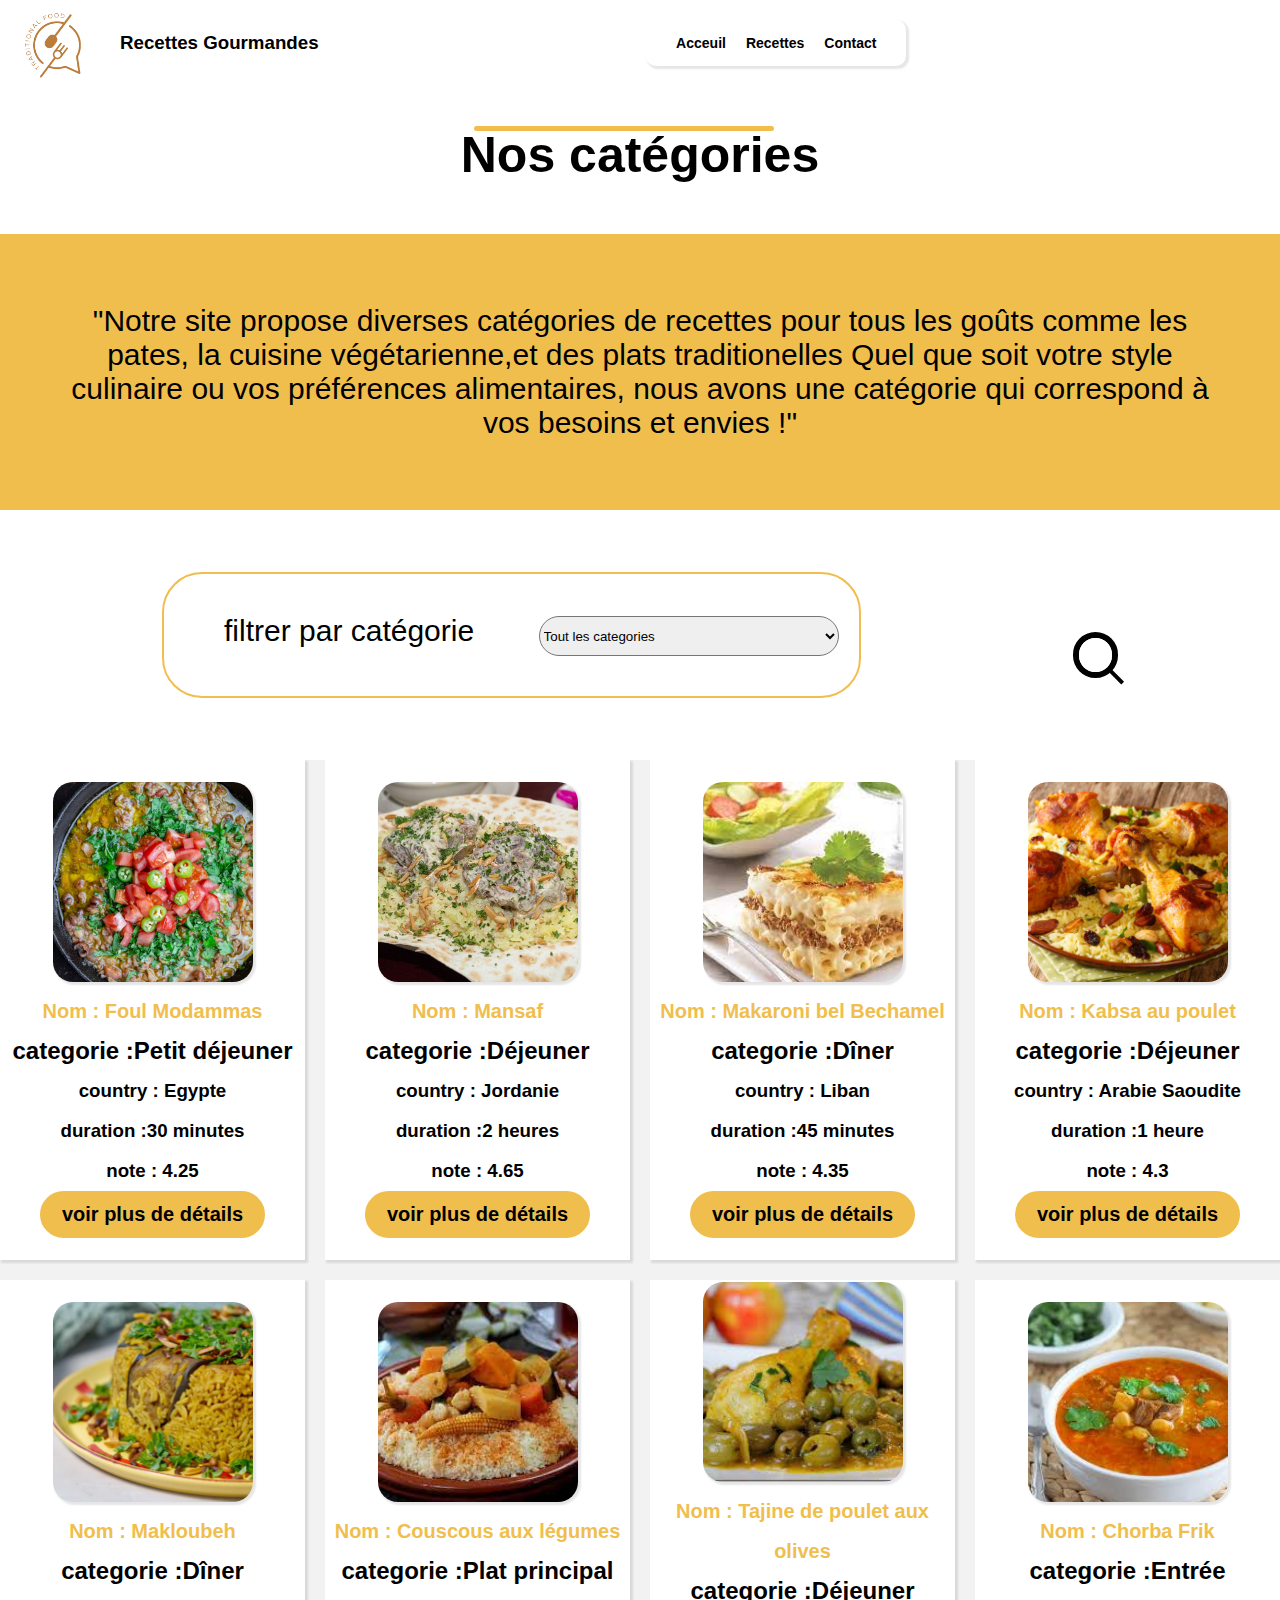
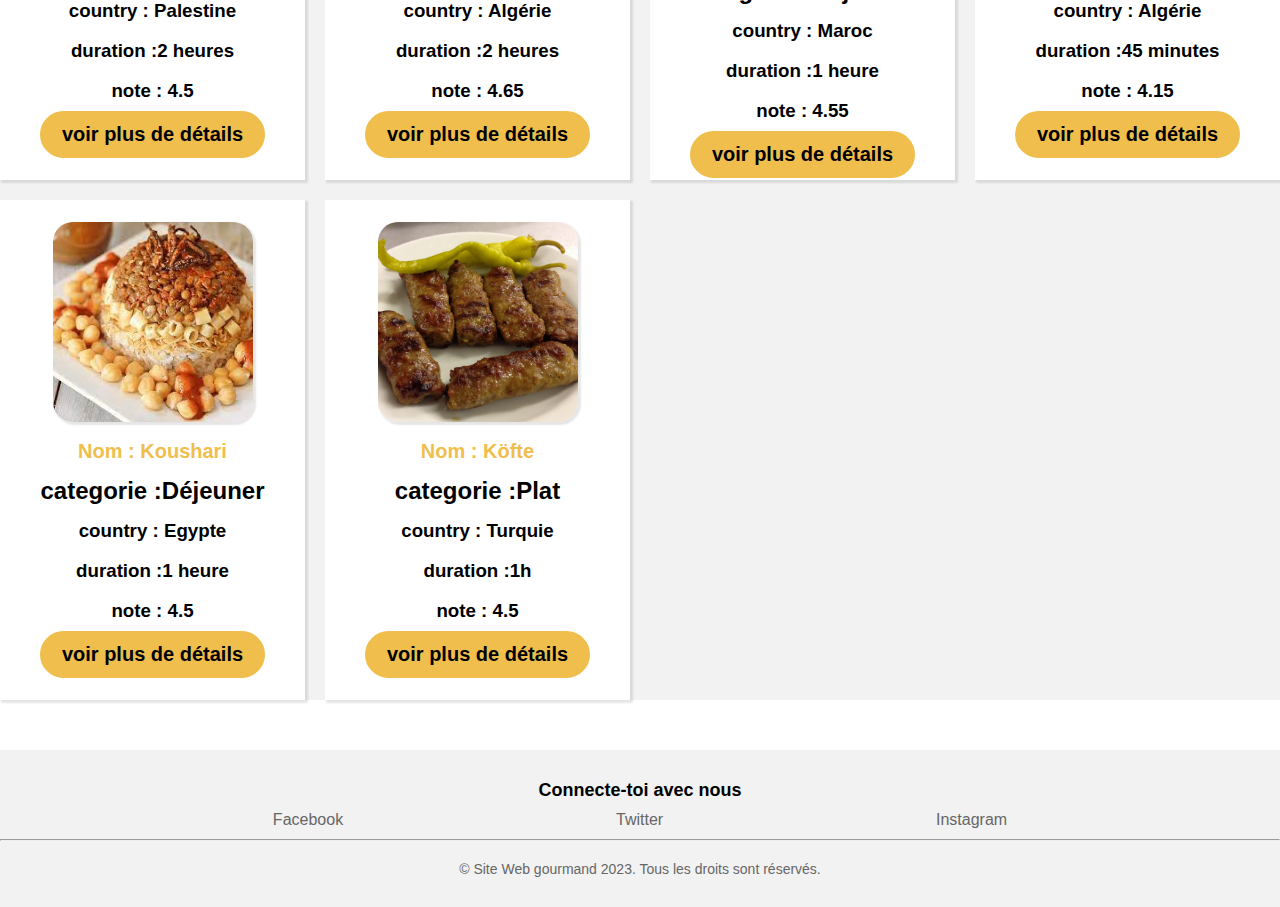
==== djoudi-abdallah-pweb/projet-recettes/html/catalogue.html @ a3978baa "Add files via upload" ====
<!DOCTYPE html>
<html lang="en">
  <head>
    <meta charset="UTF-8" />
    <meta http-equiv="X-UA-Compatible" content="IE=edge" />
    <meta name="viewport" content="width=device-width, initial-scale=1.0" />
    <link rel="stylesheet" href="../css/style1.css" />
    <link
    rel="stylesheet"
    href="https://fonts.googleapis.com/css2?family=Material+Symbols+Outlined:opsz,wght,FILL,GRAD@20..48,100..700,0..1,-50..200"
  />
  <link
    rel="stylesheet"
    href="https://cdnjs.cloudflare.com/ajax/libs/font-awesome/6.4.0/css/all.min.css"
  />    
    <title>CATALOGUE</title>
  </head>

  <body onload="afficherRec()">
    <div class="container1">
      <nav>
        <div class="coter">
          <div class="log">
            <img    id="im"  src="./2-removebg-preview.png" alt="" />
          </div>
          <h3>Recettes Gourmandes</h3>
        </div>
        <ul class="responsive">
          <li><a href="../html/index.html">Acceuil</a></li>
        <li><a href="../html/catalogue.html">Recettes</a></li>
          <li><a href="#contacte">Contact</a></li>
        </ul>
        <i class="fa-solid fa-bars"></i>
      </nav>
      <h1>Nos catégories</h1>
     
      <p class="con-p" >
        "Notre site propose diverses catégories de recettes pour tous les goûts
        comme les pates, la cuisine végétarienne,et des plats traditionelles 
         Quel que soit votre style culinaire ou vos préférences
        alimentaires, nous avons une catégorie qui correspond à vos besoins et
        envies !"
      </p>
      
     </div>
<div class="sea-bar">
   <div class="men">
   <label for="cat-selc">filtrer par catégorie</label>
   <select id="cat-selc" onchange="rechercheCtg()">
    <option value="">Tout les categories</option>
    <option value="Entrée">entree</option>
    <option value="Plat principal">Plat principal</option>
    <option value="Dîner">Dîner</option>
    <option value="Déjeuner">Déjeuner</option>
    <option value="Petit déjeuner">Petit déjeuner</option>
    <option value="Plat">Plat</option></select
  ><br />
   </div>
   <form class="search-box">
  <input type="text" placeholder="Appuyez sur vos recettes" id="sea"/>
   <button type="reset"  ></button> 
  </form>
</div>
      <div id="recc"> <!-- here work with js  --></div>
    <footer>
      <div class="cont">
        <div class="row">
       
          <div id="contacte" class="col-md-4">
            <h3>Connecte-toi avec nous</h3>
            <ul>
              <li><a href="#">Facebook</a></li>
              <li><a href="#">Twitter</a></li>
              <li><a href="#">Instagram</a></li>
            </ul>
          </div>
        </div>
        <hr>
        <p class="text-center">&copy; Site Web gourmand 2023. Tous les droits sont réservés.</p>
      </div>
  </body>
  <script src="../js/recettesDB.js"></script>
  <script src="../js/catalouge.js"></script>
</html>
---- djoudi-abdallah-pweb/projet-recettes/css/style1.css ----
* {
  padding: 0;
  margin: 0;
  box-sizing: border-box;
  font-family:  sans-serif;
  text-decoration: none;
}
html {
  scroll-behavior: smooth;
}
nav {
  list-style: none;
  display: flex;
  justify-content: space-between;
  align-items: center;
  padding: 20px;
}
nav ul {
  list-style: none;
  display: flex;
  justify-content: space-evenly;
  padding-right: 50px;
  border-radius: 10px;
  padding: 10px 20px;
  box-shadow: 2px 2px 2px 1px rgba(0, 0, 0, 0.1);
}
nav ul li a {
  padding: 10px;
  text-decoration: none;
  font-weight: 900;
  font-size: 14px;
  line-height: 26px;

  color: #000000;
}

.log img {
  width: 150px;
  padding: 10px;
  position: absolute;
  top: -30px;
  left: -20px;
}
.fa-bars {
  visibility: hidden;
  font-size: 30px;
}
.coter {
  display: flex;
  justify-content: space-evenly;
  z-index: 3;
}
.coter h3 {
  padding-left: 100px;
  color: black;
}
h1 {
  text-align: center;
  font-size: 50px;
  margin: 40px;
}
h1::after {
  content: "";
  background-color: #f0be4d;
  font-weight: 500;
  width: 300px;
  height: 5px;
  border-radius: 5px;
  position: absolute;
  left: 37%;
}
.con-p {
  text-align: center;
  background-color: #f0be4d;
  margin: 50px 0px;
  padding: 70px;
  font-size: 30px;
  width: 100vw;
}
/* ---------------------------------------------------------------------------------------------------------------------------------------- */
@import url("https://fonts.googleapis.com/css?family=Raleway:400,400i,700");

.search-box {
  font-size: 20px;
  border: solid 0.3em #000000;
  display: inline-block;
  position: relative;
  border-radius: 2.5em;
  margin-left: 50px;
  margin-top: 40px;
  align-items: center;
  justify-content: center;
}
.search-box input[type="text"] {
  font-family: inherit;
  font-weight: bold;
  width: 2.5em;
  height: 2.5em;
  padding: 0.3em 2.1em 0.3em 0.4em;
  border: none;
  box-sizing: border-box;
  border-radius: 2.5em;
  transition: width 800ms cubic-bezier(0.68, -0.55, 0.27, 1.55) 150ms;
}
.search-box input[type="text"]:focus {
  outline: none;
}
.search-box input[type="text"]:focus,
.search-box input[type="text"]:not(:placeholder-shown) {
  width: 18em;
  transition: width 800ms cubic-bezier(0.68, -0.55, 0.27, 1.55);
}
.search-box input[type="text"]:focus + button[type="reset"],
.search-box input[type="text"]:not(:placeholder-shown) + button[type="reset"] {
  transform: rotate(-45deg) translateY(0);
  transition: transform 150ms ease-out 800ms;
}
.search-box input[type="text"]:focus + button[type="reset"]:after,
.search-box
  input[type="text"]:not(:placeholder-shown)
  + button[type="reset"]:after {
  opacity: 1;
  transition: top 150ms ease-out 950ms, right 150ms ease-out 950ms,
    opacity 150ms ease 950ms;
}
.search-box button[type="reset"] {
  background-color: transparent;
  width: 1.4em;
  height: 1.4em;
  border: 0;
  padding: 0;
  outline: 0;
  display: flex;
  justify-content: center;
  align-items: center;
  position: absolute;
  top: 0.55em;
  right: 0.55em;
  transform: rotate(-45deg) translateY(2.2em);
  transition: transform 150ms ease-out 150ms;
}
.search-box button[type="reset"]:before,
.search-box button[type="reset"]:after {
  content: "";
  background-color: #000000;
  width: 0.3em;
  height: 1.4em;
  position: absolute;
}
.search-box button[type="reset"]:after {
  transform: rotate(90deg);
  opacity: 0;
  transition: transform 150ms ease-out, opacity 150ms ease-out;
}
/* --------------------------------------------------------------------------------------------------------------------------------------------------------------- */
.sea-bar {
  display: flex;
  width: 100%;
  justify-content: space-evenly;
  align-items: center;
  border-radius: 40px;
  height: 150px;
}
.men {
  border: 2px solid #f0be4d;
  border-radius: 40px;
  padding: 40px 20px;
}
.men label {
  font-size: 30px;
  padding: 40px;
  font-weight: 400;
}
#cat-selc {
  width: 300px;
  height: 40px;
  border-radius: 20px;
  margin-left: 20px;
}
#recc {
  display: grid;
  grid-template-columns: repeat(4, 1fr);
  grid-template-rows: repeat(3, 500px);
  gap: 20px;
  margin: 50px 0px;
  background-color: #f2f2f2;
  background-size: cover;
}
.con {
  display: flex;
  flex-direction: column-reverse;
  justify-content: center;
  align-items: center;
  background-color: #fff;
  box-shadow: 2px 2px 2px 1px rgba(0, 0, 0, 0.1);
}
.con:hover{
  transform:translateY(-1.25rem);
  transition: 1s ease-in-out;
}
.txt a {
  text-decoration: none;
  display: flex;
  justify-content: center;
  text-align: center;
  color: #f0be4d;
  font-size: 20px;
  font-weight: 700;
}
.txt button{
  background-color: #f0be4d;
  border-radius: 40px;
  border: 2px solid #f0be4d;
  padding: 10px 20px;
  
}
.txt button:hover{
  transform: scale(1.1);
  transition: 0.8s ease-in-out;
}
.txt button a{
  color: #000000;
}
.txt {
  line-height: 40px;
  display: flex;
  justify-content: center;
  align-items: center;
  flex-direction: column;
}
.con img {
  width: 200px;
  height: 200px;
  border-radius: 20px;
  box-shadow: 2px 2px 2px 1px rgba(0, 0, 0, 0.1);
  object-fit: cover;
  margin-bottom: 5px;
}
footer {
  background-color: #f2f2f2;
  padding: 30px 0;
}

footer h3 {
  font-size: 18px;
  font-weight: bold;
  margin-bottom: 20px;
}

footer ul {
  list-style: none;
  padding: 0;
  margin: 0;
}

footer ul li {
  margin-bottom: 10px;
}

footer ul li a {
  color: #666;
}

footer p {
  margin-top: 20px;
  font-size: 14px;
  color: #666;
}
.text-center {
  text-align: center;
}
.col-md-4 h3 {
  text-align: center;
  margin-bottom: 10px;
}
.col-md-4 ul {
  display: flex;
  justify-content: space-evenly;
}
@media screen and (max-width: 900px) {
  .con-p {
    width: 100% !important;
  }
  #recc {
    grid-template-columns: repeat(2, 1fr);
  }
  .sea-bar {
    flex-direction: column;
    height: auto !important;
  }
}

@media screen and (max-width: 600px) {
  #recc {
    grid-template-columns: 1fr;
  }
}
@media screen and (max-width: 900px) {
  .responsive {
    display: none !important;
  }
  nav {
    width: 100%;
    display: flex;
    flex-direction: column;
  }
  nav ul {
    display: flex;
    flex-direction: column;
    z-index: 10;
    width: 100%;
    height: 40vh;
  }
  .fa-bars {
    position: absolute;
    top: 10px;
    right: 10px;
    visibility: visible;
  }
  h1::after {
    display: none;
  }
}
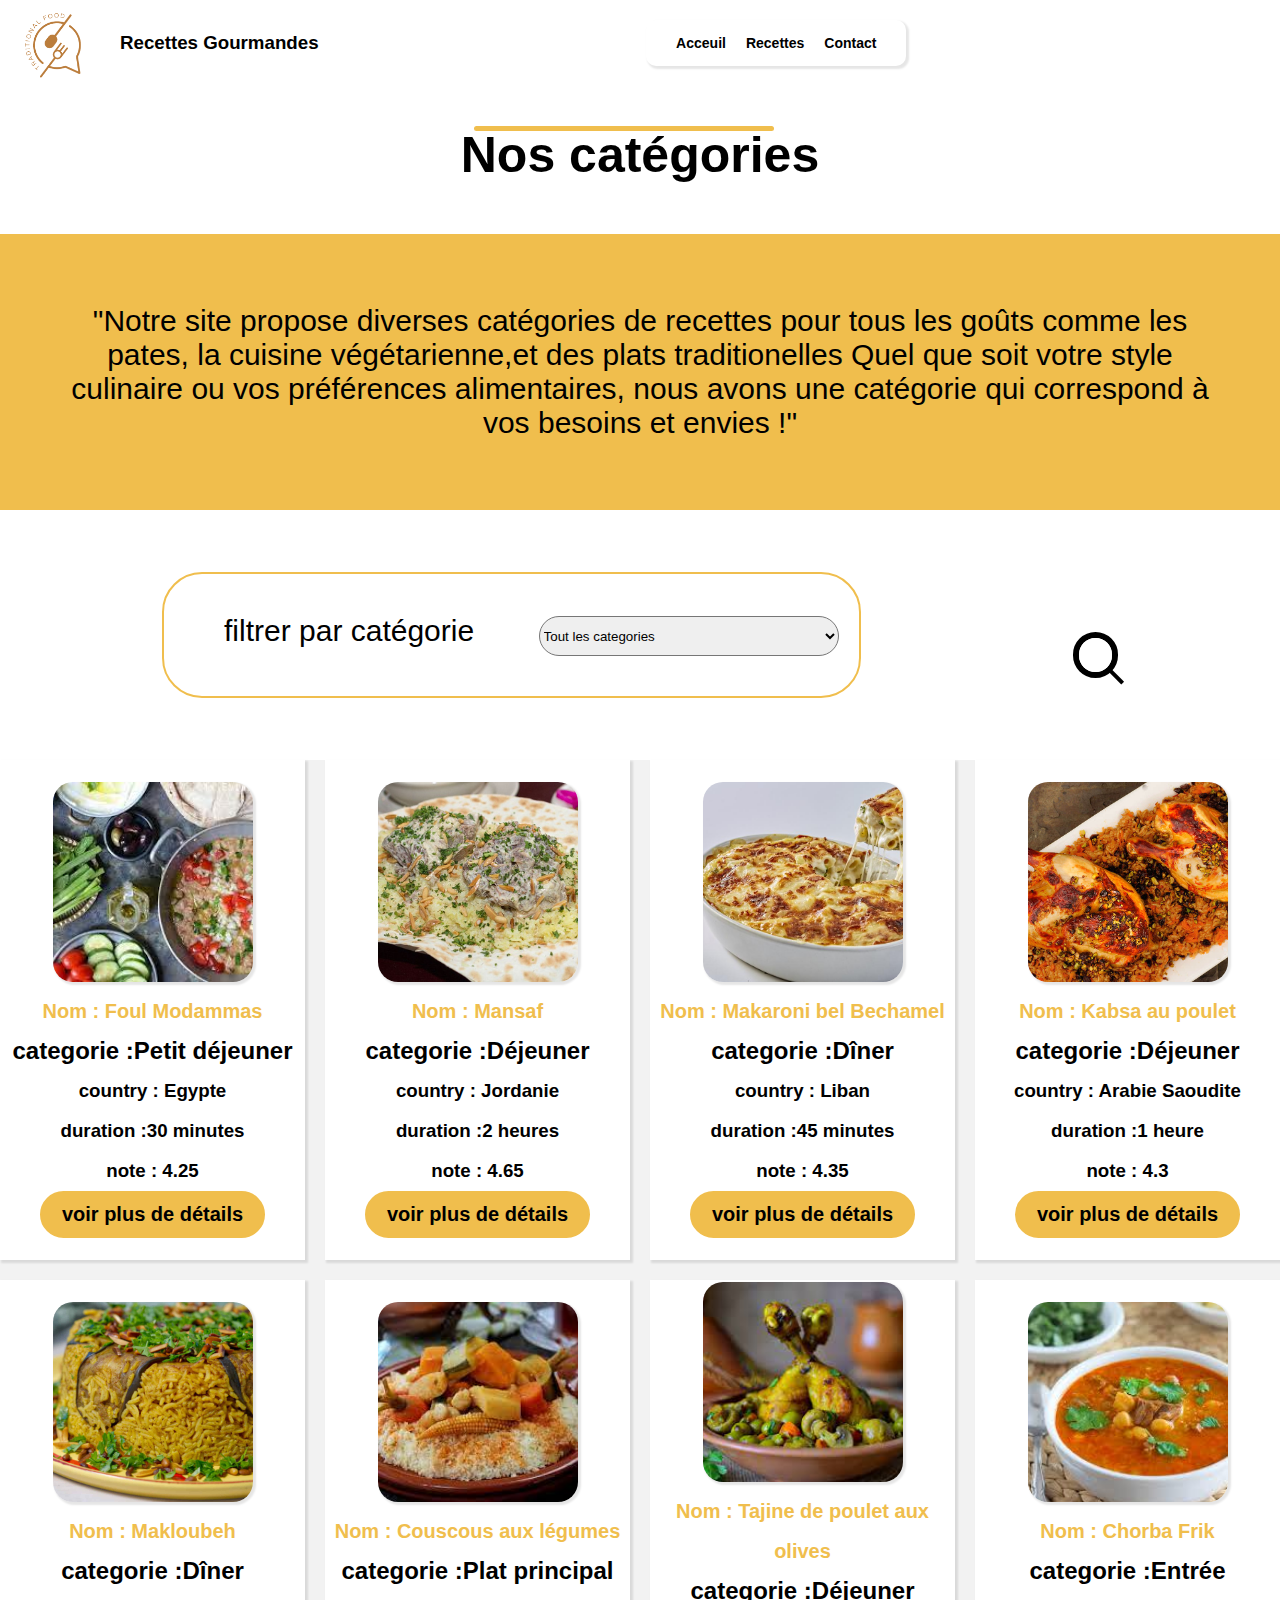
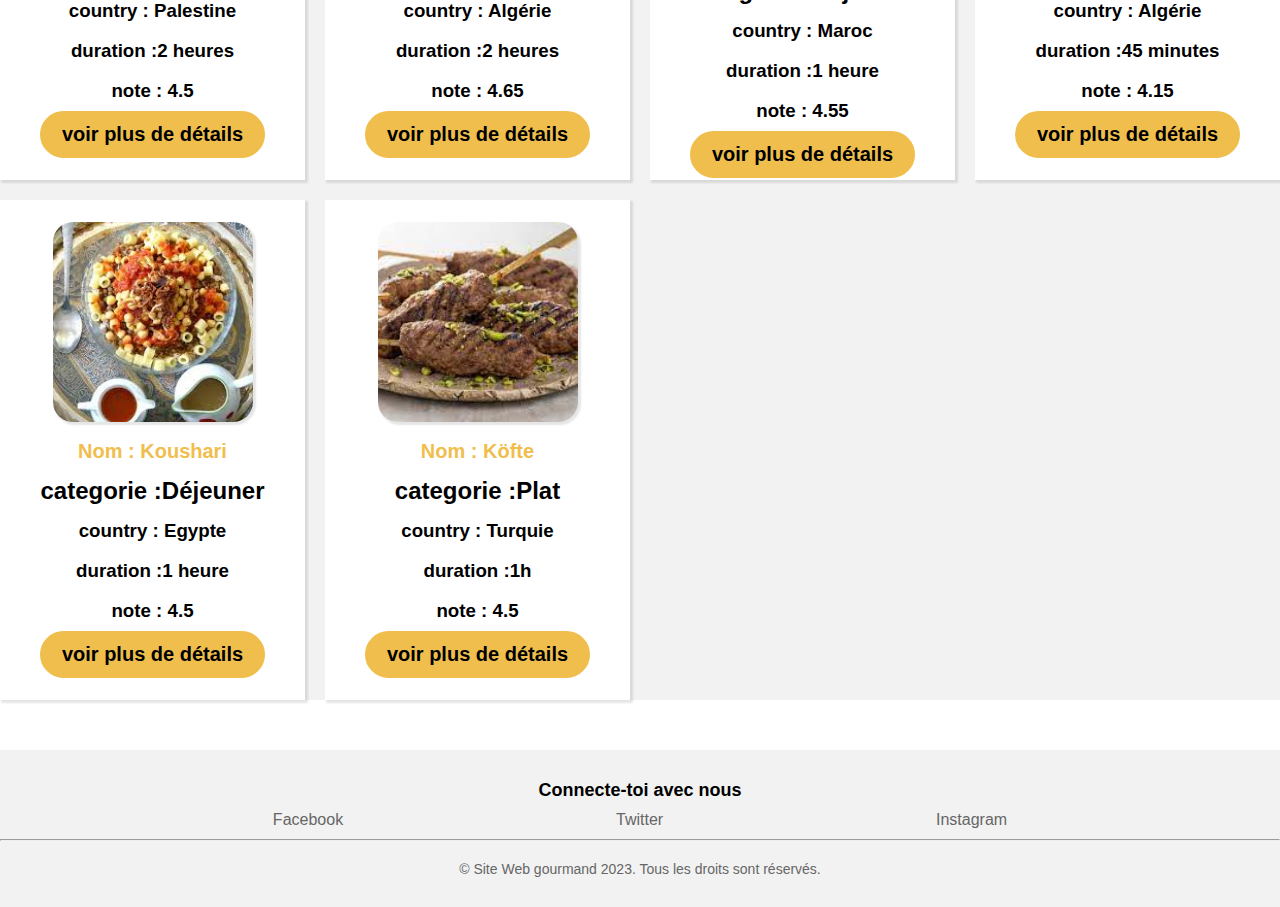
==== commit 7ed93116: "updated" ====
--- a/djoudi-abdallah-pweb/projet-recettes/html/catalogue.html
+++ b/djoudi-abdallah-pweb/projet-recettes/html/catalogue.html
@@ -78,6 +78,7 @@
         <hr>
         <p class="text-center">&copy; Site Web gourmand 2023. Tous les droits sont réservés.</p>
       </div>
+      </footer>
   </body>
   <script src="../js/recettesDB.js"></script>
   <script src="../js/catalouge.js"></script>
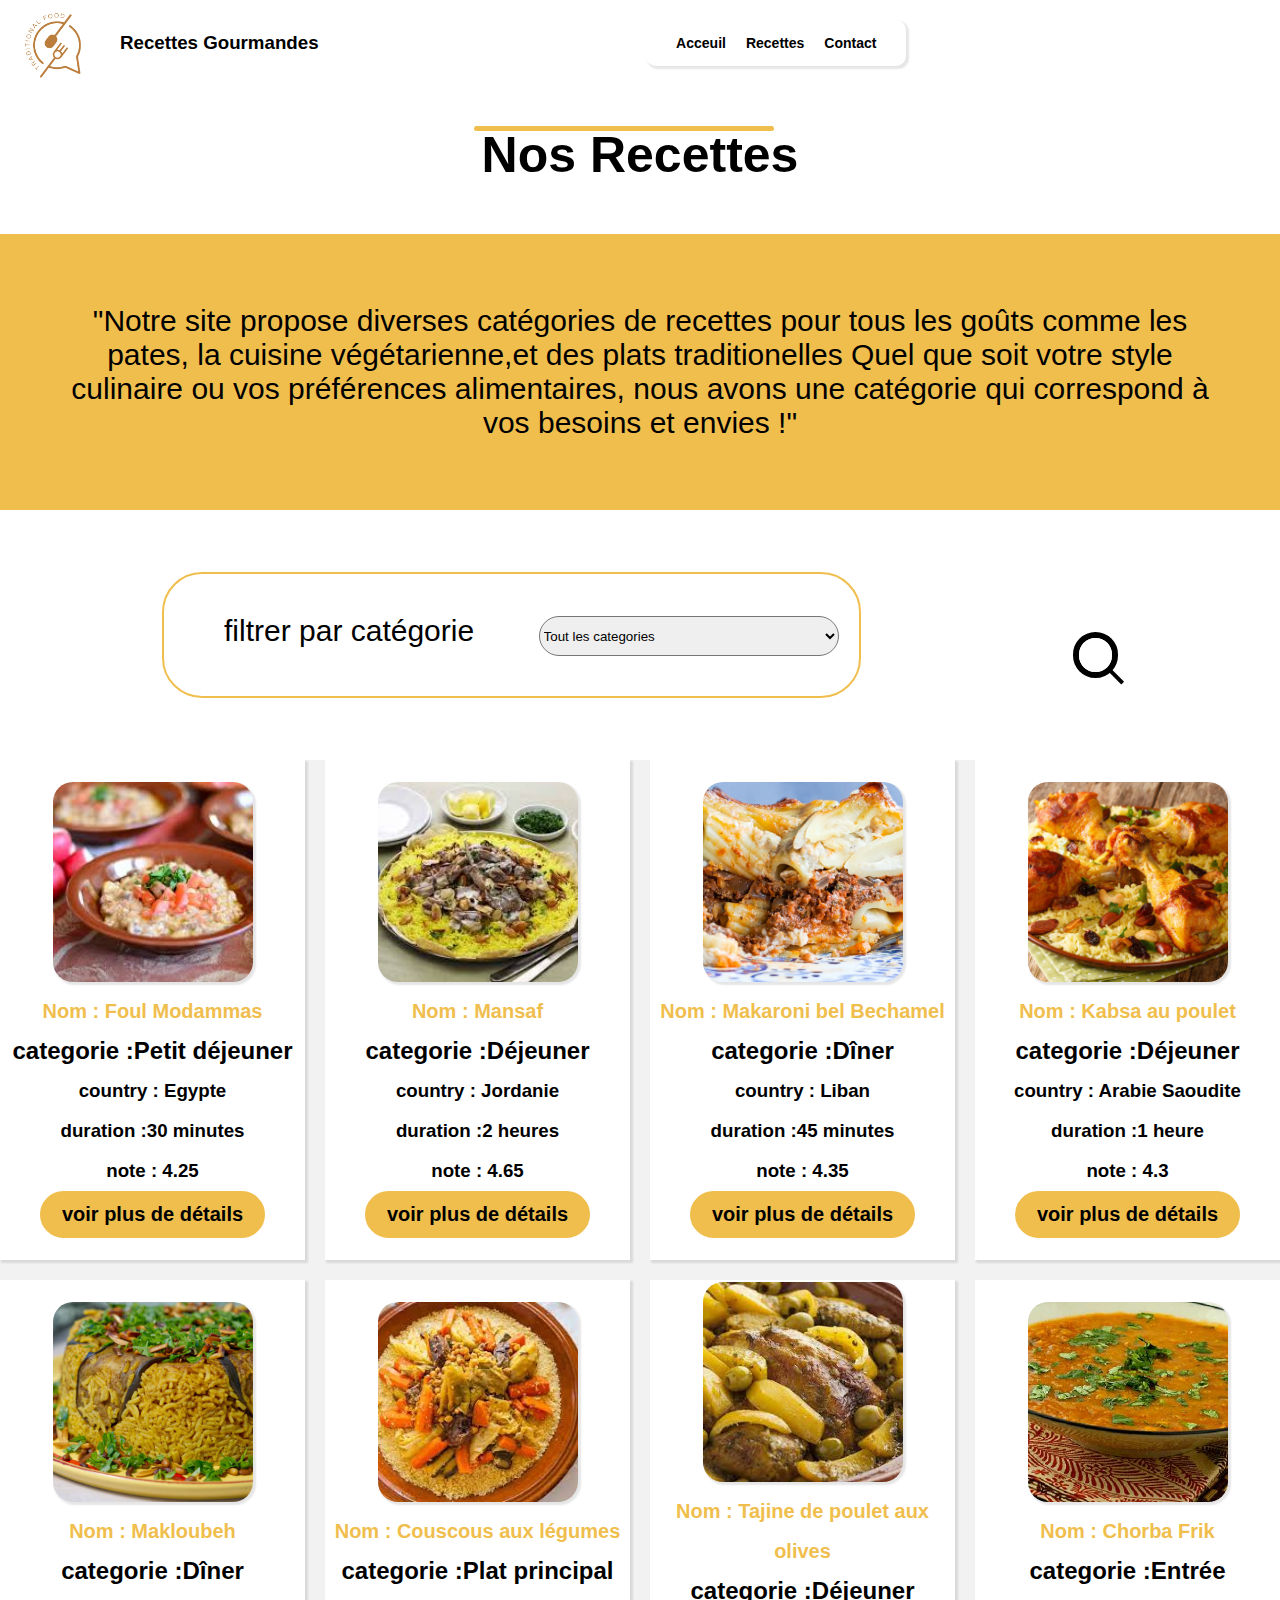
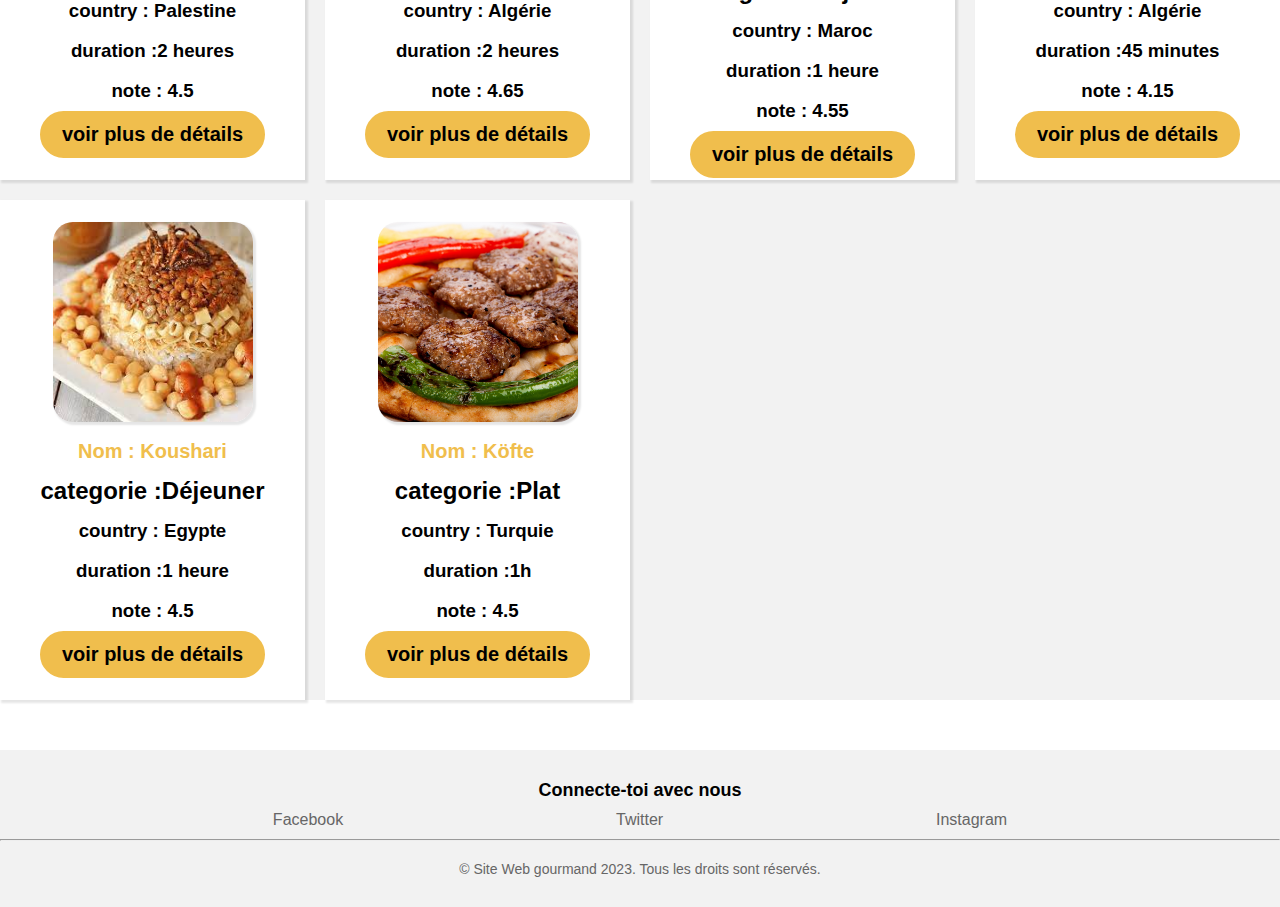
==== commit 3cd9e136: "updated" ====
--- a/djoudi-abdallah-pweb/projet-recettes/html/catalogue.html
+++ b/djoudi-abdallah-pweb/projet-recettes/html/catalogue.html
@@ -32,7 +32,7 @@
         </ul>
         <i class="fa-solid fa-bars"></i>
       </nav>
-      <h1>Nos catégories</h1>
+      <h1>Nos Recettes</h1>
      
       <p class="con-p" >
         "Notre site propose diverses catégories de recettes pour tous les goûts
--- a/djoudi-abdallah-pweb/projet-recettes/css/style1.css
+++ b/djoudi-abdallah-pweb/projet-recettes/css/style1.css
@@ -101,6 +101,7 @@
   box-sizing: border-box;
   border-radius: 2.5em;
   transition: width 800ms cubic-bezier(0.68, -0.55, 0.27, 1.55) 150ms;
+   cursor: pointer;
 }
 .search-box input[type="text"]:focus {
   outline: none;
